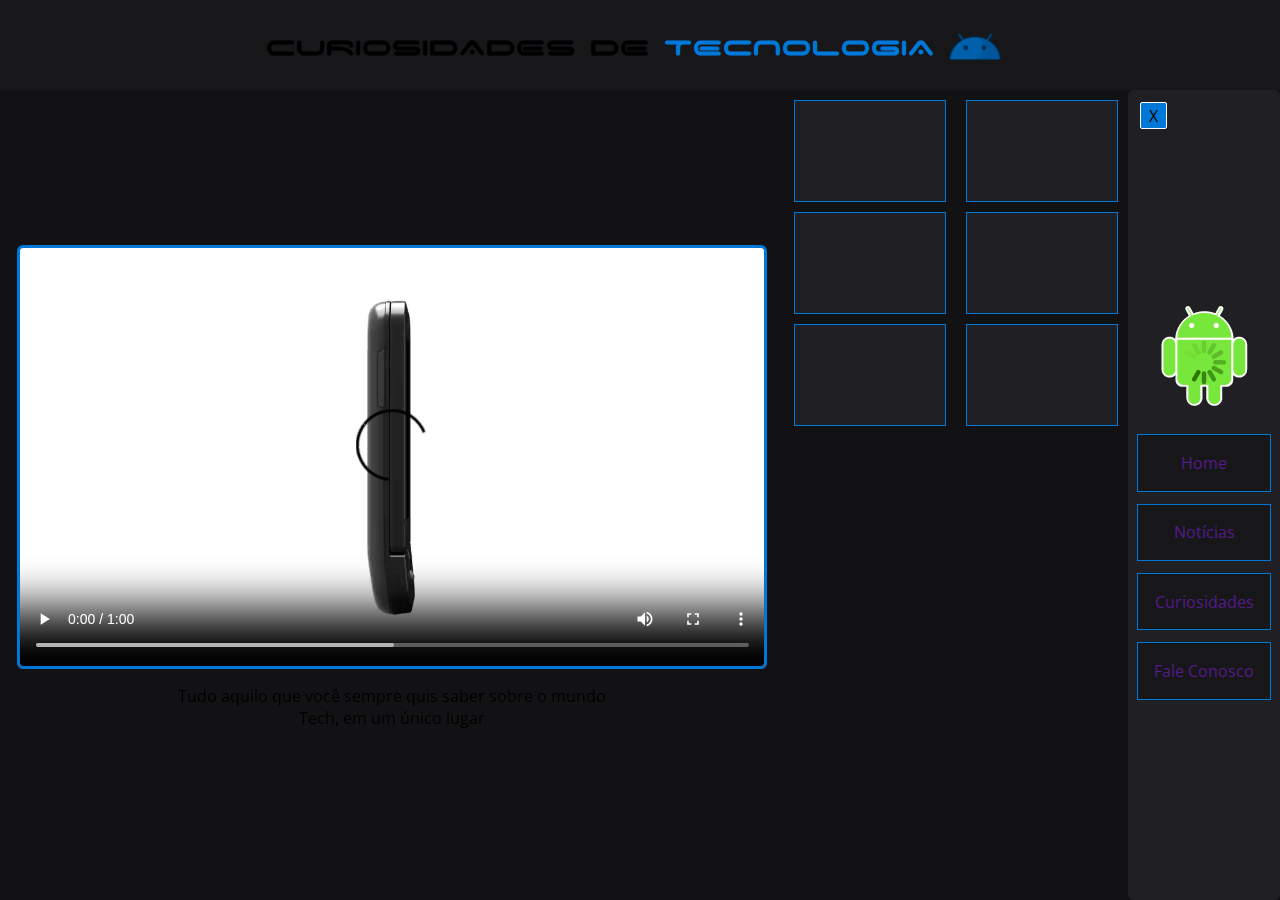
==== Index.html @ a83914a1 "First Commit - Estrutura HTML e CSS inicial" ====
<!DOCTYPE html>
<html lang="pt-br">
<head>
    <meta charset="UTF-8">
    <meta name="viewport" content="width=device-width, initial-scale=1.0">
    <title>TechDroid</title>
    <link rel="stylesheet" href="Styles/style.css">
</head>
<body>
    <header>
        <h1>CURIOSIDADES DE <mark id="Mark">TECNOLOGIA</mark></h1>
        <div id="Icon">

        </div>
    </header>
    <main>
        <div class="VideoP Panel">
            <video src="Styles/Imagens/The next evolution of Android.mp4" controls autoplay loop></video>
            <p>
                Tudo aquilo que você sempre quis saber sobre o mundo<br>Tech, em um único lugar
            </p>
        </div>
        <div class="ButtonP Panel">
            <div class="Column C1">
                <div class="Button">
                    
                </div>
                <div class="Button">

                </div>
                <div class="Button">

                </div>
            </div>
            <div class="Column C2">
                <div class="Button">

                </div>
                <div class="Button">

                </div>
                <div class="Button">

                </div>
            </div>
        </div>
        <div class="LinkP Panel">
            <img src="Styles/Imagens/BugdroidCarrega.gif" alt="">
            <a href="">
                Home
            </a>
            <a href="">
                Notícias
            </a>
            <a href="">
                Curiosidades
            </a>
            <a href="">
                Fale Conosco
            </a>
            <div id="LinkClosed">
                X
            </div>
        </div>
    </main>
    <footer>

    </footer>
</body>
</html>
---- Styles/style.css ----
*{
    margin: 0;
    padding: 0;
}
:root{
    --Dark10:#121214;
    --Dark20:#17171A;
    --Dark30:#202024;
    --Dark40:#252529;
    --Dark50:#AFABB6;
    --Dark60:#FFFFFF;
    --BlueLZ:#0078D7;
    --TamanhoYTotal: 100%;
}
@font-face{
    font-family: "SpaceAge";
    src: url("Fontes/space_age/space\ age.ttf");
}
@font-face{
    font-family: "OpenSans";
    src: url("Fontes/Open_Sans/OpenSans-VariableFont_wdth\,wght.ttf");
}
video, img{
    width: 100px;
}
html, body{
    background-color: var(--Dark10);
    height: 100%;
    width: 100%;
}
header{
    font-family: "SpaceAge";
    background-color: var(--Dark20);
    width: 100%;
    height: calc(var(--TamanhoYTotal) - 90%);
    display: flex;
    justify-content: center;
    align-items: center;
}
#Mark{
    background-color: transparent;
    color: var(--BlueLZ);
}
#Icon{
    width: 60px;
    height: 30px;
    margin: 10px;
    
    background-image: url("Imagens/Logotipo-removebg-preview.png");
    background-size: cover;
    background-position: center bottom;

}
main{
    width: 100%;
    height: calc(var(--TamanhoYTotal) - 10%);
    display: flex;
    flex-direction: row;
    font-family: "OpenSans";
}
.VideoP{
    display: flex;
    justify-content: center;
    align-items: center;
    flex-direction: column;
    text-align: center;
}
.VideoP > p{
    margin: 16px;
}
.Panel > video{
    width: calc(var(--TamanhoYTotal) - 5%);
    border: 3px solid var(--BlueLZ);
    border-radius: 6px;
    cursor: pointer;
}
.ButtonP{
    display: flex;
}
.Button{
    width: 150px;
    height: 100px;
    background-color: var(--Dark30);
    border: 1px solid var(--BlueLZ);
    margin: 10px;
    cursor: pointer;
}
.LinkP{
    position: relative;
    display: flex;
    justify-content: center;
    align-items: center;
    flex-direction: column;
    text-align: center;
    background-color: var(--Dark30);
    padding: 10px;
    border-radius: 6px;
}
.LinkP > img{
    margin: 16px;
}
.LinkP > a{
    background-color: var(--Dark20);
    width: 100%;
    height: calc(var(--TamanhoYTotal) - 93%);
    border: 1px solid var(--BlueLZ);
    display: grid;
    place-items: center;
    margin-top: 12px;
    text-decoration: none;
}
#LinkClosed{
    background-color: var(--BlueLZ);
    width: 25px;
    height: 25px;
    display: flex;
    justify-content: center;
    align-items: center;
    border-radius: 2px;
    border: 1px solid var(--Dark60);
    position: absolute;
    top: 0%;
    left: 0%;
    margin: 12px;
    cursor: pointer;
}
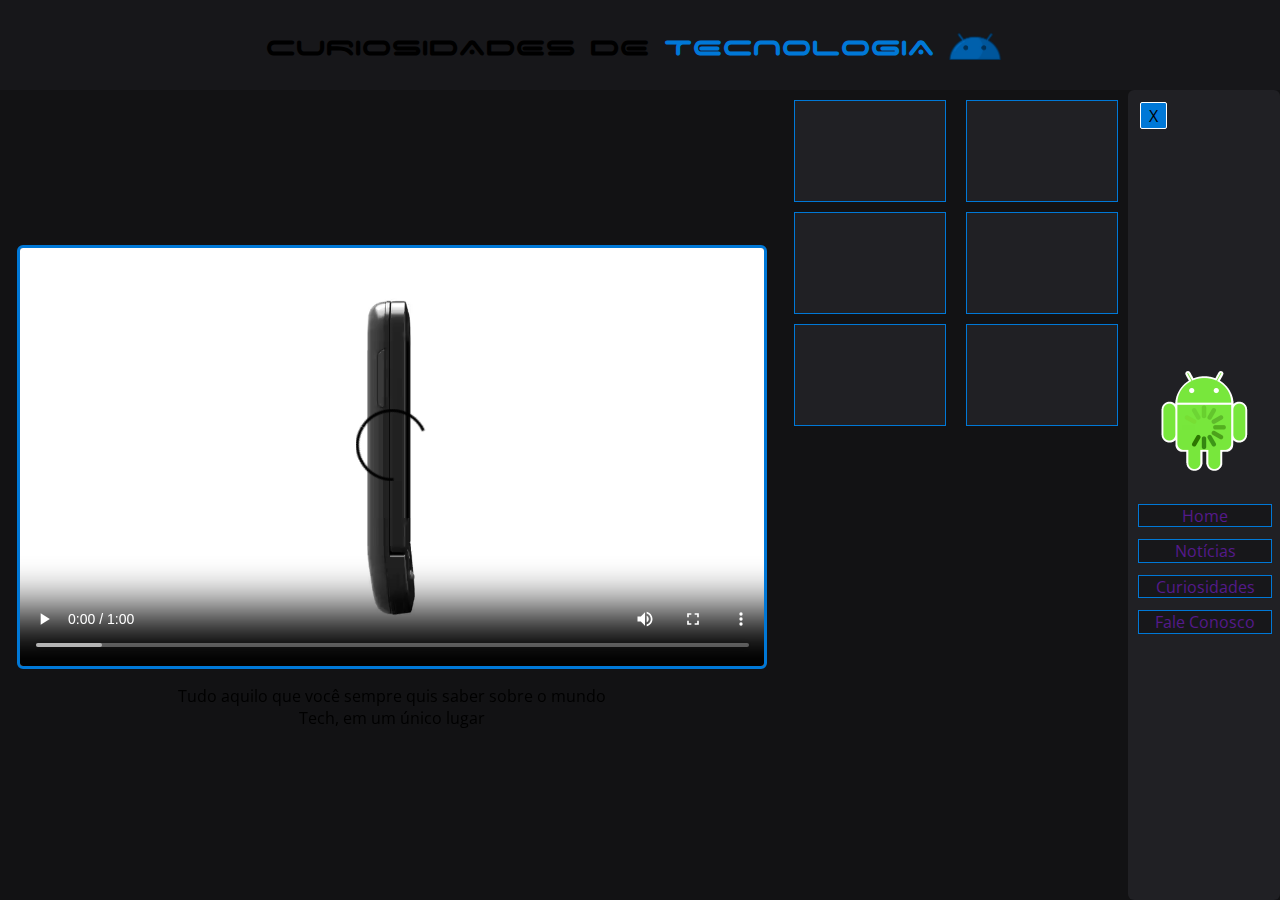
==== commit 2f8c2134: "Enhancement - Responsividade para dispositivos menores" ====
--- a/Index.html
+++ b/Index.html
@@ -5,6 +5,7 @@
     <meta name="viewport" content="width=device-width, initial-scale=1.0">
     <title>TechDroid</title>
     <link rel="stylesheet" href="Styles/style.css">
+    <link rel="stylesheet" href="Styles/stylePhone.css">
 </head>
 <body>
     <header>
@@ -45,19 +46,23 @@
             </div>
         </div>
         <div class="LinkP Panel">
-            <img src="Styles/Imagens/BugdroidCarrega.gif" alt="">
-            <a href="">
-                Home
-            </a>
-            <a href="">
-                Notícias
-            </a>
-            <a href="">
-                Curiosidades
-            </a>
-            <a href="">
-                Fale Conosco
-            </a>
+            <div class="LinkColum">
+                <img src="Styles/Imagens/BugdroidCarrega.gif" alt="">
+            </div>
+            <div class="LinkColum">
+                <a href="">
+                    Home
+                </a>
+                <a href="">
+                    Notícias
+                </a>
+                <a href="">
+                    Curiosidades
+                </a>
+                <a href="">
+                    Fale Conosco
+                </a>
+            </div>
             <div id="LinkClosed">
                 X
             </div>
--- a/Styles/style.css
+++ b/Styles/style.css
@@ -36,6 +36,7 @@
     display: flex;
     justify-content: center;
     align-items: center;
+    text-align: center;
 }
 #Mark{
     background-color: transparent;
@@ -96,13 +97,16 @@
     padding: 10px;
     border-radius: 6px;
 }
-.LinkP > img{
+.LinkColum{
+    width: 100%;
+}
+.LinkP > .LinkColum > img{
     margin: 16px;
 }
-.LinkP > a{
+.LinkP > .LinkColum > a{
     background-color: var(--Dark20);
     width: 100%;
-    height: calc(var(--TamanhoYTotal) - 93%);
+    height: calc(var(--TamanhoYTotal) - 85%);
     border: 1px solid var(--BlueLZ);
     display: grid;
     place-items: center;
--- a/Styles/stylePhone.css
+++ b/Styles/stylePhone.css
@@ -0,0 +1,52 @@
+@media only screen and (max-width: 1000px) {
+    header{
+        font-size: .8em;
+    }
+    #Icon{
+        width: 40px;
+        height: 20px;
+    }
+    main{
+        flex-direction: column;
+        overflow: scroll;
+    }
+    .Panel > video{
+        width: calc(var(--TamanhoYTotal) - 35%);
+        margin: 20px;
+    }
+    .ButtonP{
+        flex-direction: column;
+        align-items: center;
+    }
+    .Column{
+        display: flex;
+        flex-direction: row;
+    }
+    .Button{
+        width: 200px;
+        height: 130px;
+    }
+    .LinkColum{
+        display: flex;
+        flex-direction: column;
+        align-items: center;
+        padding-bottom: 10px;
+    }
+    .LinkP > .LinkColum > a{
+        width: 50%;
+        height: 40px;
+    }
+}
+@media only screen and (max-width: 700px) {
+    #Icon{
+        width: 25px;
+        height: 13px;
+    }
+    header{
+        font-size: .5em;
+    }
+    .Button{
+        width: 100px;
+        height: 80px;
+    }
+}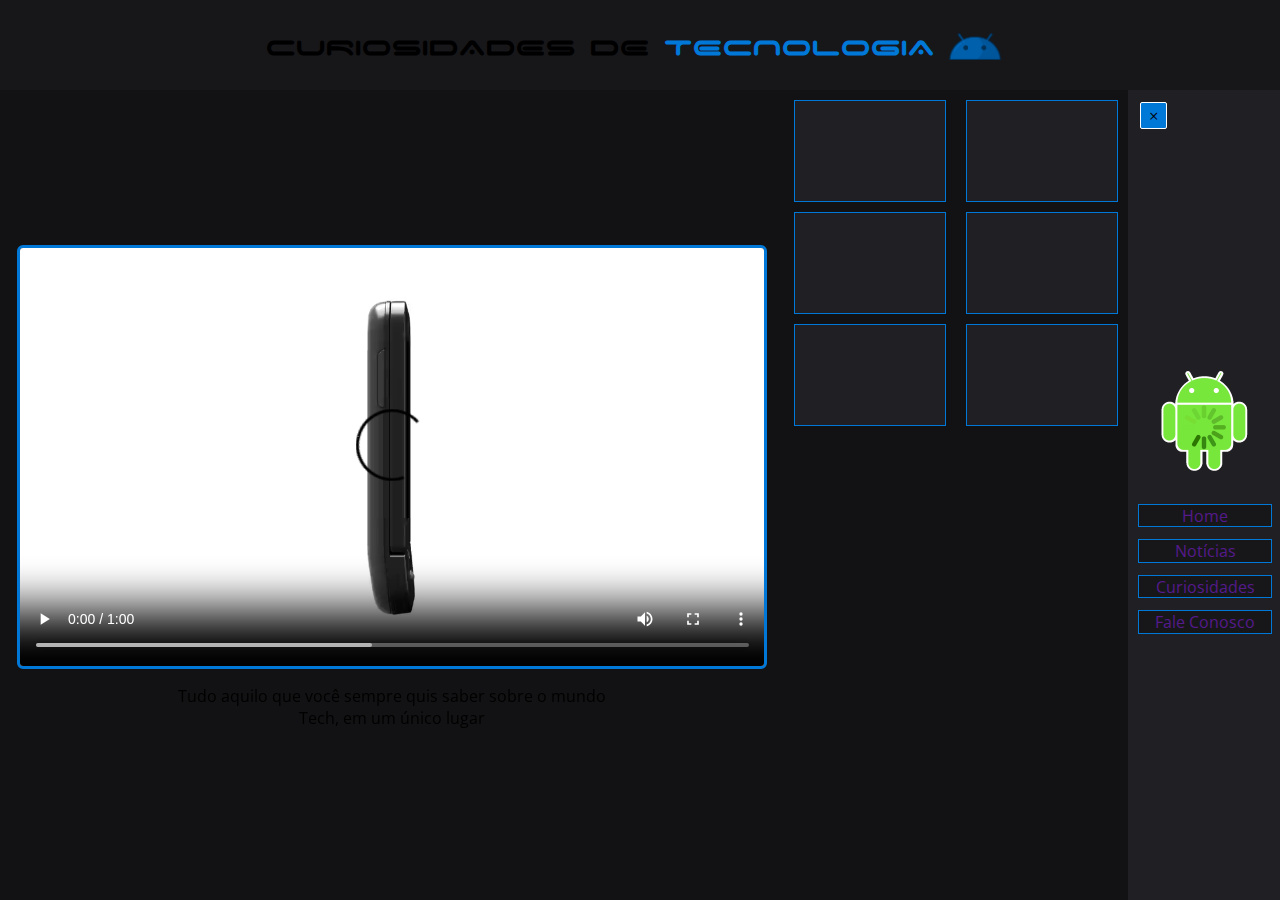
==== commit d83a7769: "Enhancement - Melhoria no Menu e Efeitos Visuais" ====
--- a/Index.html
+++ b/Index.html
@@ -1,11 +1,13 @@
 <!DOCTYPE html>
 <html lang="pt-br">
 <head>
+    <link rel="stylesheet" href="https://cdn.jsdelivr.net/npm/bootstrap-icons@1.11.3/font/bootstrap-icons.min.css">
     <meta charset="UTF-8">
     <meta name="viewport" content="width=device-width, initial-scale=1.0">
     <title>TechDroid</title>
     <link rel="stylesheet" href="Styles/style.css">
     <link rel="stylesheet" href="Styles/stylePhone.css">
+    <link rel="stylesheet" href="Styles/styleEffects.css">
 </head>
 <body>
     <header>
@@ -45,7 +47,7 @@
                 </div>
             </div>
         </div>
-        <div class="LinkP Panel">
+        <div class="LinkP Panel" id="PanelLinks">
             <div class="LinkColum">
                 <img src="Styles/Imagens/BugdroidCarrega.gif" alt="">
             </div>
@@ -64,7 +66,7 @@
                 </a>
             </div>
             <div id="LinkClosed">
-                X
+                <i class="bi bi-x"></i>
             </div>
         </div>
     </main>
@@ -72,4 +74,5 @@
 
     </footer>
 </body>
-</html>+</html>
+<script src="JavaScript/Main.js"></script>--- a/Styles/style.css
+++ b/Styles/style.css
@@ -46,11 +46,13 @@
     width: 60px;
     height: 30px;
     margin: 10px;
-    
     background-image: url("Imagens/Logotipo-removebg-preview.png");
     background-size: cover;
     background-position: center bottom;
-
+    transition: .2s;
+    font-size: 1.5em;
+    display: grid;
+    place-content: center;
 }
 main{
     width: 100%;
@@ -95,7 +97,6 @@
     text-align: center;
     background-color: var(--Dark30);
     padding: 10px;
-    border-radius: 6px;
 }
 .LinkColum{
     width: 100%;
@@ -112,6 +113,7 @@
     place-items: center;
     margin-top: 12px;
     text-decoration: none;
+    transition: .2s;
 }
 #LinkClosed{
     background-color: var(--BlueLZ);
--- a/Styles/stylePhone.css
+++ b/Styles/stylePhone.css
@@ -32,6 +32,17 @@
         align-items: center;
         padding-bottom: 10px;
     }
+    .LinkP{
+        
+        display: none;
+        position: absolute;
+        width: 100%;
+        max-height: 100%;
+        top: 0;
+        left: 0;
+        right: 0;
+        bottom: 0;
+    }
     .LinkP > .LinkColum > a{
         width: 50%;
         height: 40px;
--- a/Styles/styleEffects.css
+++ b/Styles/styleEffects.css
@@ -0,0 +1,14 @@
+#Icon:hover{
+    width: 30px;
+    height: 30px;
+    background-color: var(--BlueLZ);
+    background-image: none;
+    border-radius: 5px;
+    cursor: pointer;
+    border: 1px solid var(--Dark60);
+}
+.LinkP > .LinkColum > a:hover{
+    background-color: var(--BlueLZ);
+    color: var(--Dark60);
+    border-color: var(--Dark60);
+}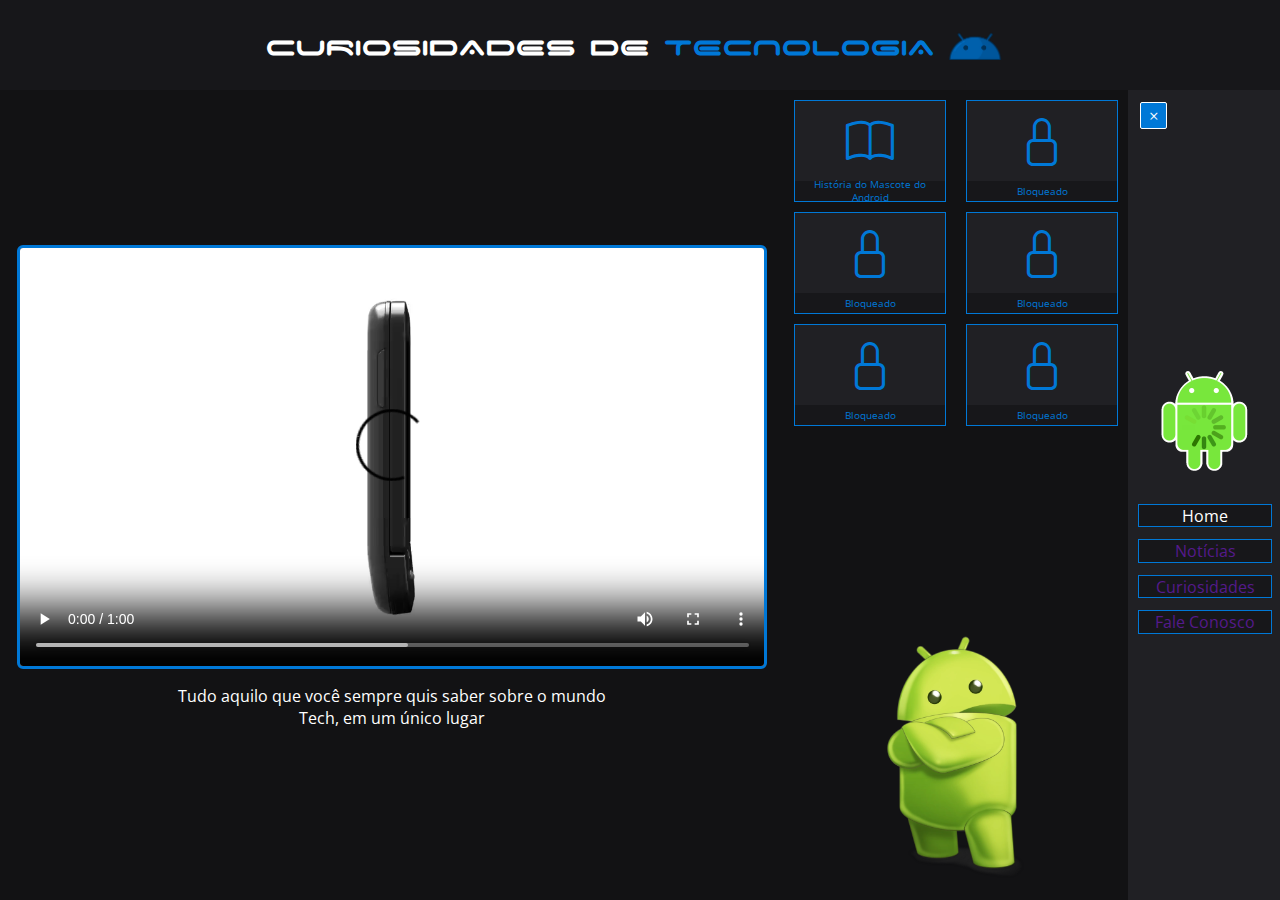
==== commit f0a93b2b: "Update - Efeitos Hover, Ícones e Mascote Adicionado" ====
--- a/Index.html
+++ b/Index.html
@@ -4,6 +4,7 @@
     <link rel="stylesheet" href="https://cdn.jsdelivr.net/npm/bootstrap-icons@1.11.3/font/bootstrap-icons.min.css">
     <meta charset="UTF-8">
     <meta name="viewport" content="width=device-width, initial-scale=1.0">
+    <link rel="shortcut icon" href="Styles/Imagens/Logotipo.ico" type="image/x-icon">
     <title>TechDroid</title>
     <link rel="stylesheet" href="Styles/style.css">
     <link rel="stylesheet" href="Styles/stylePhone.css">
@@ -26,33 +27,64 @@
         <div class="ButtonP Panel">
             <div class="Column C1">
                 <div class="Button">
+                    <div class="IconButton">
+                        <i class="bi bi-book"></i>
+                    </div>
+                    <span class="ButtonText">
+                        História do Mascote do Android
+                    </span>
+                </div>
+                <div class="Button Blocked">
+                    <div class="IconButton">
+                        
+                    </div>
+                    <span class="ButtonText">
                     
+                    </span>
                 </div>
-                <div class="Button">
-
-                </div>
-                <div class="Button">
-
+                <div class="Button Blocked">
+                    <div class="IconButton">
+                        
+                    </div>
+                    <span class="ButtonText">
+                        
+                    </span>
                 </div>
             </div>
             <div class="Column C2">
-                <div class="Button">
-
+                <div class="Button Blocked">
+                    <div class="IconButton">
+                        
+                    </div>
+                    <span class="ButtonText">
+                        
+                    </span>
                 </div>
-                <div class="Button">
-
+                <div class="Button Blocked">
+                    <div class="IconButton">
+                        
+                    </div>
+                    <span class="ButtonText">
+                        
+                    </span>
                 </div>
-                <div class="Button">
-
+                <div class="Button Blocked">
+                    <div class="IconButton">
+                        
+                    </div>
+                    <span class="ButtonText">
+                        
+                    </span>
                 </div>
             </div>
+            <img src="Styles/Imagens/BugdroidTV.webp" id="Bugdroid" alt="">
         </div>
         <div class="LinkP Panel" id="PanelLinks">
             <div class="LinkColum">
                 <img src="Styles/Imagens/BugdroidCarrega.gif" alt="">
             </div>
             <div class="LinkColum">
-                <a href="">
+                <a href="" class="LinkActive">
                     Home
                 </a>
                 <a href="">
--- a/Styles/style.css
+++ b/Styles/style.css
@@ -27,6 +27,7 @@
     background-color: var(--Dark10);
     height: 100%;
     width: 100%;
+    color: var(--Dark60);
 }
 header{
     font-family: "SpaceAge";
@@ -61,6 +62,9 @@
     flex-direction: row;
     font-family: "OpenSans";
 }
+.Panel{
+    position: relative;
+}
 .VideoP{
     display: flex;
     justify-content: center;
@@ -87,6 +91,31 @@
     border: 1px solid var(--BlueLZ);
     margin: 10px;
     cursor: pointer;
+    display: flex;
+    flex-direction: column;
+    transition: .2s;
+}
+.IconButton{
+    color: var(--BlueLZ);
+    height: 80%;
+    font-size: 3em;
+    display: grid;
+    place-content: center;
+}
+.ButtonText{
+    background-color: var(--Dark20);
+    color: var(--BlueLZ);
+    text-align: center;
+    height: 20%;
+    font-size: .6em;
+    display: grid;
+    place-content: center;
+}
+#Bugdroid{
+    position: absolute;
+    bottom: 2%;
+    left: 15%;
+    width: 250px;
 }
 .LinkP{
     position: relative;
@@ -115,6 +144,11 @@
     text-decoration: none;
     transition: .2s;
 }
+.LinkActive{
+    border: 1px solid var(--Dark60);
+    background-color: var(--BlueLZ);
+    color: var(--Dark60);
+}
 #LinkClosed{
     background-color: var(--BlueLZ);
     width: 25px;
--- a/Styles/stylePhone.css
+++ b/Styles/stylePhone.css
@@ -25,6 +25,9 @@
     .Button{
         width: 200px;
         height: 130px;
+    }
+    #Bugdroid{
+        display: none;
     }
     .LinkColum{
         display: flex;
@@ -60,4 +63,18 @@
         width: 100px;
         height: 80px;
     }
+    .IconButton{
+        font-size: 2em;
+        height: 60%;
+    }
+    .ButtonText{
+        height: 40%;
+    }
+    #Bugdroid{
+        position: absolute;
+        bottom: -60%;
+        left: 42%;
+        width: 100px;
+        display: block;
+    }
 }--- a/Styles/styleEffects.css
+++ b/Styles/styleEffects.css
@@ -11,4 +11,49 @@
     background-color: var(--BlueLZ);
     color: var(--Dark60);
     border-color: var(--Dark60);
+}
+
+.Button:hover{
+    border: 1px solid var(--Dark60);
+}
+.Button:hover > .IconButton{
+    background-color: var(--BlueLZ);
+    color: var(--Dark60);
+}
+.Button:hover > .ButtonText{
+    background-color: var(--Dark10);
+    color: var(--Dark60);
+}
+.Button:active{
+    border: 1px solid var(--BlueLZ);
+}
+.Button:active > .IconButton{
+    background-color: var(--Dark60);
+    color: var(--BlueLZ);
+}
+.Button:active > .ButtonText{
+    background-color: var(--Dark50);
+    color: var(--Dark10);
+}
+
+
+.Blocked:hover{
+    border: 1px solid var(--Dark30);
+}
+.Blocked:hover > .IconButton{
+    background-color: var(--Dark10);
+    color: var(--Dark30);
+}
+.Blocked:hover > .ButtonText{
+    background-color: var(--Dark20);
+    color: var(--Dark30);
+}
+.Blocked:active{
+    border: 1px solid var(--Dark50);
+}
+.Blocked:active > .IconButton{
+    color: var(--Dark50);
+}
+.Blocked:active > .ButtonText{
+    color: var(--Dark50);
 }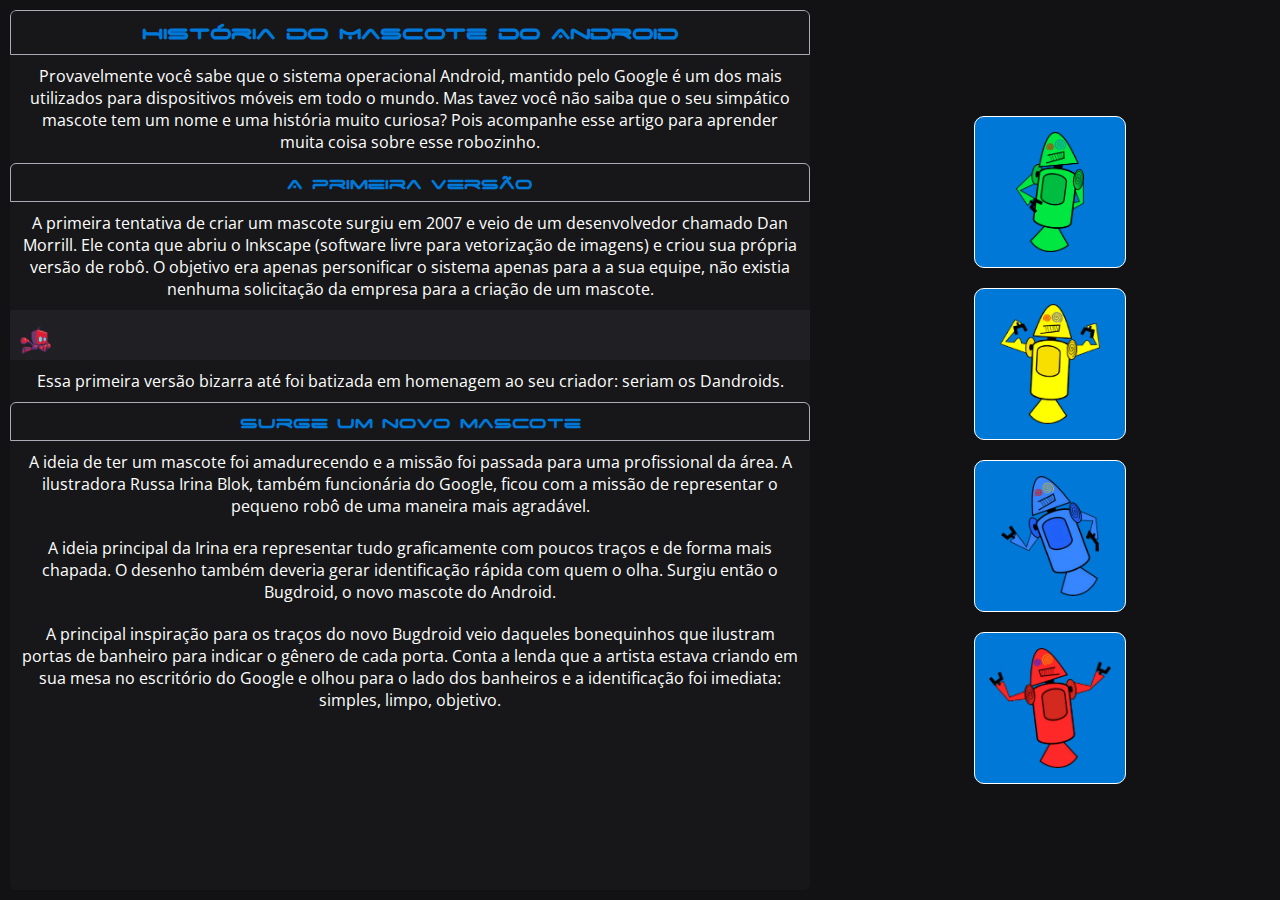
==== commit a73f70c3: "Feature - Página da História do Android com Design Responsivo" ====
--- a/Index.html
+++ b/Index.html
@@ -19,7 +19,7 @@
     </header>
     <main>
         <div class="VideoP Panel">
-            <video src="Styles/Imagens/The next evolution of Android.mp4" controls autoplay loop></video>
+            <video src="Styles/Imagens/The next evolution of Android.mp4" controls loop ></video>
             <p>
                 Tudo aquilo que você sempre quis saber sobre o mundo<br>Tech, em um único lugar
             </p>
@@ -101,6 +101,60 @@
                 <i class="bi bi-x"></i>
             </div>
         </div>
+        <!-- Botões Open -->
+        <div id="História_Android">
+            <div class="Colum C1">
+                <article id="Artigo">
+                    <h1>
+                        História do Mascote do Android
+                    </h1>
+                    <p>
+                        Provavelmente você sabe que o sistema operacional Android, mantido pelo Google é um dos mais utilizados para dispositivos móveis em todo o mundo. Mas tavez você não saiba que o seu simpático mascote tem um nome e uma história muito curiosa? Pois acompanhe esse artigo para aprender muita coisa sobre esse robozinho.
+                    </p>
+                    <h2>
+                        A primeira versão
+                    </h2>
+                    <p>
+                        A primeira tentativa de criar um mascote surgiu em 2007 e veio de um desenvolvedor chamado Dan Morrill. Ele conta que abriu o Inkscape (software livre para vetorização de imagens) e criou sua própria versão de robô. O objetivo era apenas personificar o sistema apenas para a a sua equipe, não existia nenhuma solicitação da empresa para a criação de um mascote.
+                    </p>
+                    <span class="AnimationSpanDroids">
+                        <img src="Styles/Imagens/battlebot_run.gif" alt="RunBots">
+                    </span>
+                    <p>
+                        Essa primeira versão bizarra até foi batizada em homenagem ao seu criador: seriam os Dandroids.
+                    </p>
+                    <h2>
+                        Surge um novo mascote
+                    </h2>
+                    <p>
+                        A ideia de ter um mascote foi amadurecendo e a missão foi passada para uma profissional da área. A ilustradora Russa Irina Blok, também funcionária do Google, ficou com a missão de representar o pequeno robô de uma maneira mais agradável.
+                    </p>
+                    <span id="IrinaBlok">
+
+                    </span>
+                    <p>
+                        A ideia principal da Irina era representar tudo graficamente com poucos traços e de forma mais chapada. O desenho também deveria gerar identificação rápida com quem o olha. Surgiu então o Bugdroid, o novo mascote do Android.
+                    </p>
+                    <p>
+                        A principal inspiração para os traços do novo Bugdroid veio daqueles bonequinhos que ilustram portas de banheiro para indicar o gênero de cada porta. Conta a lenda que a artista estava criando em sua mesa no escritório do Google e olhou para o lado dos banheiros e a identificação foi imediata: simples, limpo, objetivo.
+                    </p>
+                </article>
+            </div>
+            <div class="Colum C2">
+                <div class="ImgDroids">
+                    <img src="Styles/Imagens/Greendroid.webp" alt="Greendroid.IMG">
+                </div>
+                <div class="ImgDroids">
+                    <img src="Styles/Imagens/Yellowdroid.png" alt="Yellowdroid.IMG">
+                </div>
+                <div class="ImgDroids">
+                    <img src="Styles/Imagens/Bluedroid.png" alt="Bluedroid.IMG">
+                </div>
+                <div class="ImgDroids">
+                    <img src="Styles/Imagens/Reddroid.png" alt="Reddroid.IMG">
+                </div>
+            </div>
+        </div>
     </main>
     <footer>
 
--- a/Styles/style.css
+++ b/Styles/style.css
@@ -118,7 +118,6 @@
     width: 250px;
 }
 .LinkP{
-    position: relative;
     display: flex;
     justify-content: center;
     align-items: center;
@@ -163,4 +162,85 @@
     left: 0%;
     margin: 12px;
     cursor: pointer;
+}
+/* Pages dos Button */
+#História_Android{
+    top: 0%;
+    position: absolute;
+    display: flex;
+    flex-direction: row;
+    width: 100%;
+    height: 100%;
+    background-color: var(--Dark10);
+}
+.Colum{
+    padding: 10px;
+    display: flex;
+    flex-direction: column;
+    align-items: center;
+    justify-content: center;
+}
+.C1 > article{
+    width: 800px;
+    height: 100%;
+    background-color: var(--Dark20);
+    overflow: scroll;
+    border-radius: 6px;
+}
+.AnimationSpanDroids{
+    overflow: hidden;
+    display: block;
+    background-color: var(--Dark30);
+    height: 50px;
+    width: 100%;
+    position: relative;
+    margin-bottom: 10px 0px;
+}
+.AnimationSpanDroids > img{
+    position: absolute;
+    height: 100%;
+    width: auto;
+}
+#Artigo > h1, #Artigo > h2{
+    display: flex;
+    justify-content: center;
+    align-items: center;
+    padding: 10px;
+    text-align: center;
+    font-family: "SpaceAge";
+    border: 1px solid var(--Dark50);
+    border-radius: 6px 6px 0px 0px;
+    color: var(--BlueLZ);
+}
+#Artigo > h1{
+    font-size: 1.5em;
+}
+#Artigo > h2{
+    font-size: 1.2em;
+}
+#Artigo > p{
+    font-family: "OpenSans";
+    font-size: 1em;
+    text-align: center;
+    padding: 10px;
+}
+.C2{
+    flex: auto;
+}
+.ImgDroids{
+    position: relative;
+    display: flex;
+    justify-content: center;
+    align-items: center;
+    flex-direction: column;
+    width: 150px;
+    height: 150px;
+    background-color: var(--BlueLZ);
+    margin: 10px;
+    border-radius: 10px;
+    border: 1px solid var(--Dark60);
+}
+.ImgDroids > img{
+    width: auto;
+    height: 80%;
 }--- a/Styles/stylePhone.css
+++ b/Styles/stylePhone.css
@@ -50,6 +50,10 @@
         width: 50%;
         height: 40px;
     }
+    /**/
+    .C1 > article{
+        width: 460px;
+    }
 }
 @media only screen and (max-width: 700px) {
     #Icon{
@@ -77,4 +81,22 @@
         width: 100px;
         display: block;
     }
+    /**/
+    #História_Android{
+        flex-direction: column-reverse;
+    }
+    .C1{
+        height: 550px;
+    }
+    .C1 > article{
+        width: 100%;
+        height: 100%;
+    }
+    .C2{
+        flex-direction: row;
+    }
+    .ImgDroids{
+        width: 90px;
+        height: 90px;
+    }
 }--- a/Styles/styleEffects.css
+++ b/Styles/styleEffects.css
@@ -35,8 +35,6 @@
     background-color: var(--Dark50);
     color: var(--Dark10);
 }
-
-
 .Blocked:hover{
     border: 1px solid var(--Dark30);
 }
@@ -56,4 +54,16 @@
 }
 .Blocked:active > .ButtonText{
     color: var(--Dark50);
+}
+/* Animação */
+@keyframes RobotRunner {
+    to{
+        left: 100%;
+    }
+    from{
+        left: -10%;
+    }
+}
+.AnimationSpanDroids > img{
+    animation: RobotRunner 10s infinite linear;
 }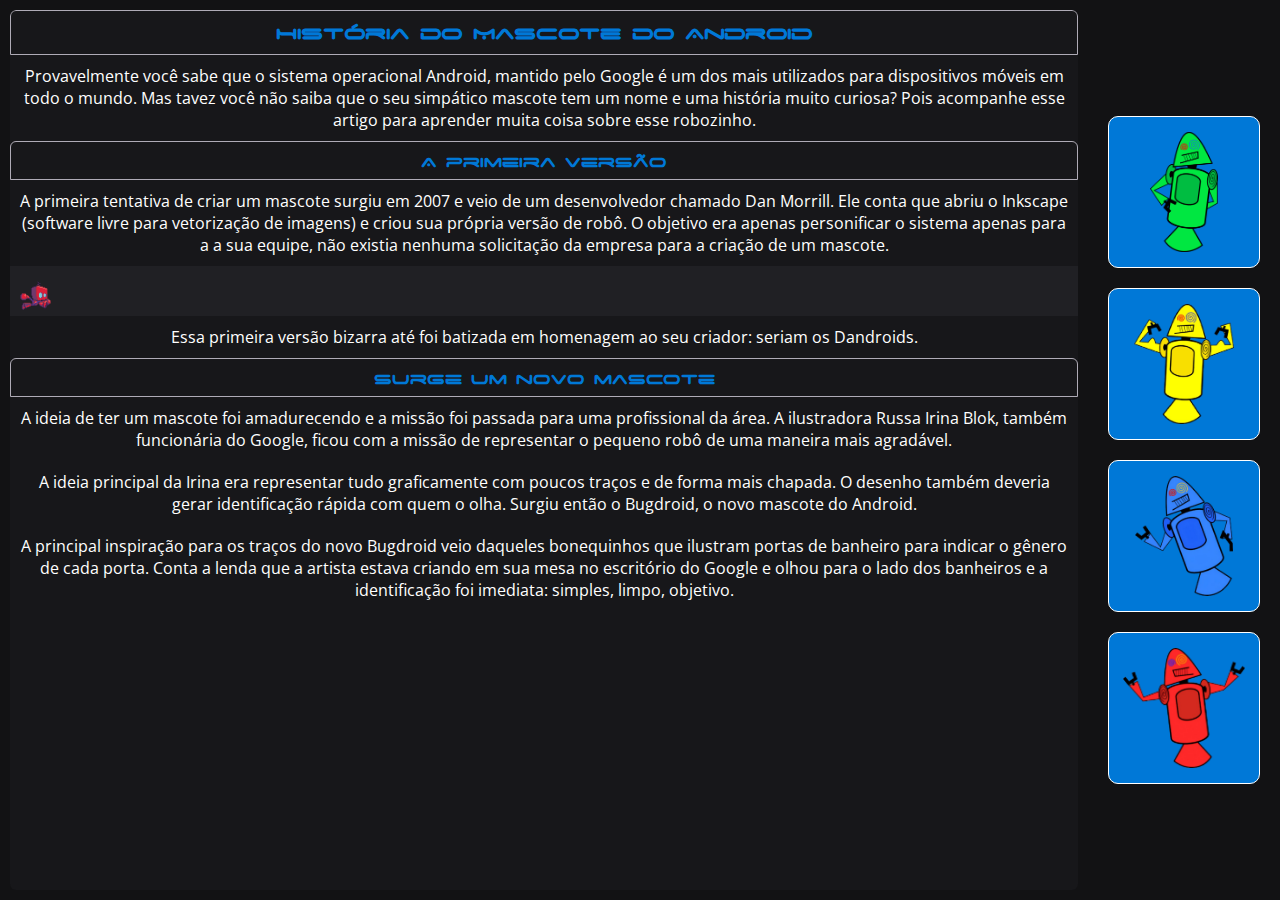
==== commit cea88094: "Enhancement - Melhorias na Responsividade e Efeitos na Página História do Android" ====
--- a/Index.html
+++ b/Index.html
@@ -141,16 +141,16 @@
                 </article>
             </div>
             <div class="Colum C2">
-                <div class="ImgDroids">
+                <div class="ImgDroids DroidStop">
                     <img src="Styles/Imagens/Greendroid.webp" alt="Greendroid.IMG">
                 </div>
-                <div class="ImgDroids">
+                <div class="ImgDroids DroidForce">
                     <img src="Styles/Imagens/Yellowdroid.png" alt="Yellowdroid.IMG">
                 </div>
-                <div class="ImgDroids">
+                <div class="ImgDroids DroidRun">
                     <img src="Styles/Imagens/Bluedroid.png" alt="Bluedroid.IMG">
                 </div>
-                <div class="ImgDroids">
+                <div class="ImgDroids DroidJump">
                     <img src="Styles/Imagens/Reddroid.png" alt="Reddroid.IMG">
                 </div>
             </div>
--- a/Styles/style.css
+++ b/Styles/style.css
@@ -180,8 +180,11 @@
     align-items: center;
     justify-content: center;
 }
+.C1{
+    flex: auto;
+}
 .C1 > article{
-    width: 800px;
+    width: 100%;
     height: 100%;
     background-color: var(--Dark20);
     overflow: scroll;
@@ -223,9 +226,6 @@
     font-size: 1em;
     text-align: center;
     padding: 10px;
-}
-.C2{
-    flex: auto;
 }
 .ImgDroids{
     position: relative;
@@ -239,8 +239,11 @@
     margin: 10px;
     border-radius: 10px;
     border: 1px solid var(--Dark60);
+    transition: .5s;
+    overflow: hidden;
 }
 .ImgDroids > img{
     width: auto;
     height: 80%;
+    transition: .5s;
 }--- a/Styles/stylePhone.css
+++ b/Styles/stylePhone.css
@@ -51,9 +51,7 @@
         height: 40px;
     }
     /**/
-    .C1 > article{
-        width: 460px;
-    }
+    
 }
 @media only screen and (max-width: 700px) {
     #Icon{
--- a/Styles/styleEffects.css
+++ b/Styles/styleEffects.css
@@ -66,4 +66,23 @@
 }
 .AnimationSpanDroids > img{
     animation: RobotRunner 10s infinite linear;
+}
+.ImgDroids:hover{
+    cursor: pointer;
+    background-color: var(--Dark40);
+    box-shadow: var(--Dark60) 0px 0px 10px 0px, var(--Dark60) 0px 0px 0px 1px;
+}
+
+.DroidStop:hover > img{
+    transform: translateY(3px);
+}
+.DroidForce:hover > img{
+    width: 80%;
+    height: 80%;
+}
+.DroidRun:hover > img{
+    transform: translateX(-130%);
+}
+.DroidJump:hover > img{
+    transform: translateY(-6px);
 }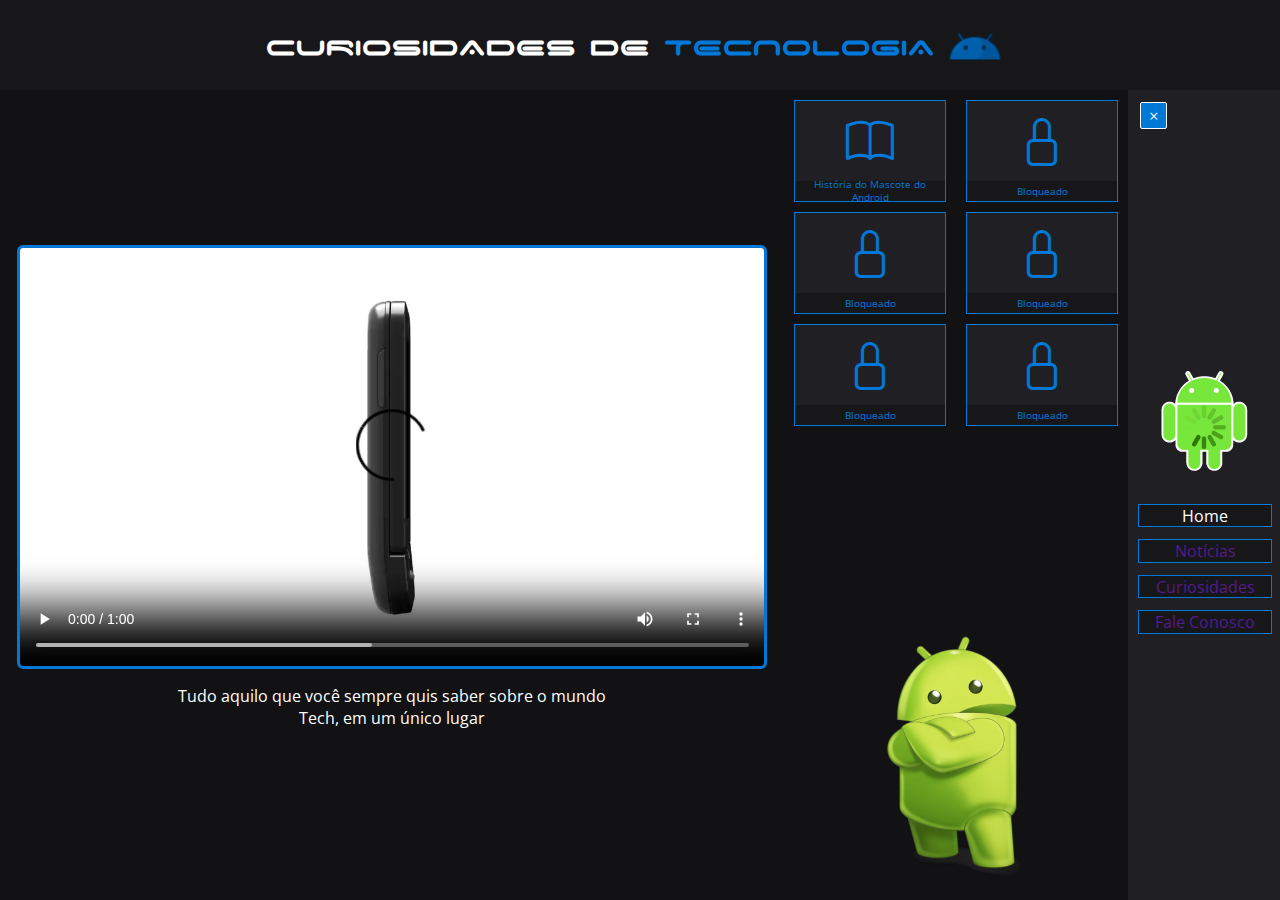
==== commit 10e991b7: "Enhancement - Melhorias na Interatividade e Estilo da Página História do Android" ====
--- a/Index.html
+++ b/Index.html
@@ -9,6 +9,7 @@
     <link rel="stylesheet" href="Styles/style.css">
     <link rel="stylesheet" href="Styles/stylePhone.css">
     <link rel="stylesheet" href="Styles/styleEffects.css">
+    <link rel="stylesheet" href="https://cdn.jsdelivr.net/npm/bootstrap-icons@1.11.3/font/bootstrap-icons.min.css">
 </head>
 <body>
     <header>
@@ -26,7 +27,7 @@
         </div>
         <div class="ButtonP Panel">
             <div class="Column C1">
-                <div class="Button">
+                <div class="Button BunActive">
                     <div class="IconButton">
                         <i class="bi bi-book"></i>
                     </div>
@@ -102,45 +103,50 @@
             </div>
         </div>
         <!-- Botões Open -->
-        <div id="História_Android">
-            <div class="Colum C1">
+        <div id="História_Android" class="Frame">
+            <div class="ColumC CC1">
                 <article id="Artigo">
                     <h1>
                         História do Mascote do Android
                     </h1>
                     <p>
-                        Provavelmente você sabe que o sistema operacional Android, mantido pelo Google é um dos mais utilizados para dispositivos móveis em todo o mundo. Mas tavez você não saiba que o seu simpático mascote tem um nome e uma história muito curiosa? Pois acompanhe esse artigo para aprender muita coisa sobre esse robozinho.
+                        Provavelmente você sabe que o sistema operacional <a href="https://www.android.com/intl/pt_br/" class="外部リンク" rel="external" target="_blank"><strong>Android</strong></a>, mantido pelo <a href="https://www.google.com.br/?hl=pt-BR" class="外部リンク" rel="external" target="_blank"><strong>Google</strong></a> é um dos mais utilizados para dispositivos móveis em todo o mundo. Mas tavez você não saiba que o seu simpático mascote tem um nome e uma história muito curiosa? Pois acompanhe esse artigo para aprender muita coisa sobre esse robozinho.
                     </p>
                     <h2>
                         A primeira versão
                     </h2>
                     <p>
-                        A primeira tentativa de criar um mascote surgiu em 2007 e veio de um desenvolvedor chamado Dan Morrill. Ele conta que abriu o Inkscape (software livre para vetorização de imagens) e criou sua própria versão de robô. O objetivo era apenas personificar o sistema apenas para a a sua equipe, não existia nenhuma solicitação da empresa para a criação de um mascote.
+                        A primeira tentativa de criar um mascote surgiu em 2007 e veio de um desenvolvedor chamado <a href="https://www.linkedin.com/in/danmorrill/" class="外部リンク" rel="external" target="_blank"><strong>Dan Morrill</strong></a>. Ele conta que abriu o <a href="https://inkscape.org/pt-br/" class="外部リンク" rel="external" target="_blank"><strong>Inkscape</strong></a> (software livre para vetorização de imagens) e criou sua própria versão de robô. O objetivo era apenas personificar o sistema apenas para a a sua equipe, não existia nenhuma solicitação da empresa para a criação de um mascote.
                     </p>
                     <span class="AnimationSpanDroids">
                         <img src="Styles/Imagens/battlebot_run.gif" alt="RunBots">
                     </span>
                     <p>
-                        Essa primeira versão bizarra até foi batizada em homenagem ao seu criador: seriam os Dandroids.
+                        Essa primeira versão bizarra até foi batizada em homenagem ao seu criador: seriam os <a href="https://cdn.googlediscovery.com/wp-content/uploads/android-original-e1357412695310.png" class="外部リンク" rel="external" target="_blank"><strong>Dandroids</strong></a>.
                     </p>
                     <h2>
                         Surge um novo mascote
                     </h2>
                     <p>
-                        A ideia de ter um mascote foi amadurecendo e a missão foi passada para uma profissional da área. A ilustradora Russa Irina Blok, também funcionária do Google, ficou com a missão de representar o pequeno robô de uma maneira mais agradável.
+                        A ideia de ter um mascote foi amadurecendo e a missão foi passada para uma profissional da área. A ilustradora Russa <a href="https://www.linkedin.com/in/irinablok/" class="外部リンク" rel="external" target="_blank"><strong>Irina Blok</strong></a>, também funcionária do Google, ficou com a missão de representar o pequeno robô de uma maneira mais agradável.
                     </p>
                     <span id="IrinaBlok">
+                        <div id="Moldura">
 
+                        </div>
                     </span>
                     <p>
-                        A ideia principal da Irina era representar tudo graficamente com poucos traços e de forma mais chapada. O desenho também deveria gerar identificação rápida com quem o olha. Surgiu então o Bugdroid, o novo mascote do Android.
+                        A ideia principal da Irina era representar tudo graficamente com poucos traços e de forma mais chapada. O desenho também deveria gerar identificação rápida com quem o olha. Surgiu então o <a href="https://play-lh.googleusercontent.com/IQdc7JatjwdXMKxHaG86UmJy-xzE141nvJokyLBcn4Qo6vv9aGksoEkEqUIw8880Vsxz" class="外部リンク" rel="external" target="_blank"><strong>Bugdroid</strong></a>, o novo mascote do Android.
                     </p>
                     <p>
                         A principal inspiração para os traços do novo Bugdroid veio daqueles bonequinhos que ilustram portas de banheiro para indicar o gênero de cada porta. Conta a lenda que a artista estava criando em sua mesa no escritório do Google e olhou para o lado dos banheiros e a identificação foi imediata: simples, limpo, objetivo.
                     </p>
                 </article>
             </div>
-            <div class="Colum C2">
+            <div class="ColumC CC2">
+                <div class="ButtonX">
+                    <i class="bi bi-x-lg"></i>
+                </div>
                 <div class="ImgDroids DroidStop">
                     <img src="Styles/Imagens/Greendroid.webp" alt="Greendroid.IMG">
                 </div>
--- a/Styles/style.css
+++ b/Styles/style.css
@@ -167,23 +167,23 @@
 #História_Android{
     top: 0%;
     position: absolute;
-    display: flex;
+    display: none;
     flex-direction: row;
     width: 100%;
     height: 100%;
     background-color: var(--Dark10);
 }
-.Colum{
+.ColumC{
     padding: 10px;
     display: flex;
     flex-direction: column;
     align-items: center;
     justify-content: center;
 }
-.C1{
+.CC1{
     flex: auto;
 }
-.C1 > article{
+.CC1 > article{
     width: 100%;
     height: 100%;
     background-color: var(--Dark20);
@@ -204,6 +204,29 @@
     height: 100%;
     width: auto;
 }
+#IrinaBlok{
+    overflow: hidden;
+    position: relative;
+    width: 100%;
+    height: 150px;
+    margin: 5px 0px;
+    background-color: var(--Dark30);
+    display: flex;
+    align-items: center;
+}
+#Moldura{
+    position: absolute;
+    display: block;
+    background-color: var(--Dark40);
+    background-image: url(Imagens/Irina_Blok.jpeg);
+    background-repeat: no-repeat;
+    background-size: cover;
+    background-position: center center;
+    width: 180px;
+    height: 120px;
+    border: 8px solid var(--Dark50);
+    border-radius: 4px;
+}
 #Artigo > h1, #Artigo > h2{
     display: flex;
     justify-content: center;
@@ -224,8 +247,19 @@
 #Artigo > p{
     font-family: "OpenSans";
     font-size: 1em;
-    text-align: center;
-    padding: 10px;
+    text-align: left;
+    padding: 20px;
+    text-indent: 30px;
+}
+.ButtonX{
+    width: 50px;
+    height: 50px;
+    border: 1px solid var(--BlueLZ);
+    border-radius: 50%;
+    display: flex;
+    justify-content: center;
+    align-items: center;
+    transition: .5s;
 }
 .ImgDroids{
     position: relative;
@@ -246,4 +280,9 @@
     width: auto;
     height: 80%;
     transition: .5s;
+}
+.外部リンク{
+    color: var(--BlueLZ);
+    text-decoration: none;
+    transition: .2s;
 }--- a/Styles/stylePhone.css
+++ b/Styles/stylePhone.css
@@ -83,14 +83,14 @@
     #História_Android{
         flex-direction: column-reverse;
     }
-    .C1{
+    .CC1{
         height: 550px;
     }
-    .C1 > article{
+    .CC1 > article{
         width: 100%;
         height: 100%;
     }
-    .C2{
+    .CC2{
         flex-direction: row;
     }
     .ImgDroids{
--- a/Styles/styleEffects.css
+++ b/Styles/styleEffects.css
@@ -61,11 +61,11 @@
         left: 100%;
     }
     from{
-        left: -10%;
+        left: -100%;
     }
 }
 .AnimationSpanDroids > img{
-    animation: RobotRunner 10s infinite linear;
+    animation: RobotRunner 6s infinite linear;
 }
 .ImgDroids:hover{
     cursor: pointer;
@@ -85,4 +85,27 @@
 }
 .DroidJump:hover > img{
     transform: translateY(-6px);
+}
+.ButtonX:hover{
+    border-radius: 50% 0px 50% 0px;
+    cursor: pointer;
+    border-color: var(--Dark60);
+    color: var(--BlueLZ);
+}
+@keyframes LinaFot {
+    0% {
+        left: 0;
+    }
+    50% {
+        left: calc(100% - 200px);
+    }
+    100% {
+        left: 0;
+    }
+}
+#Moldura{
+    animation: LinaFot 20s infinite ease-in-out;
+}
+.外部リンク:hover::after{
+    content: " 🔗";
 }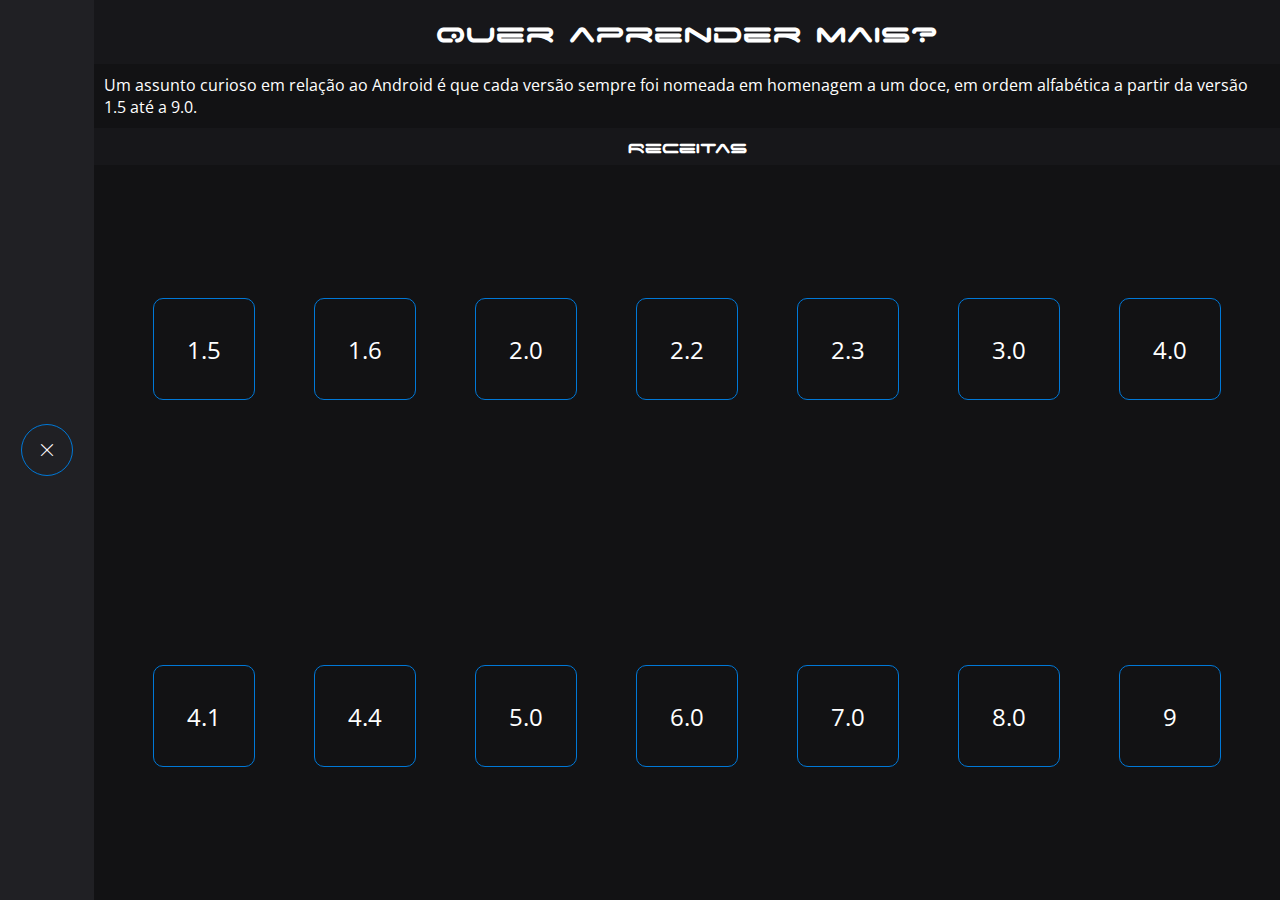
==== commit ba149d86: "Criação da página QuestionPlus com melhorias de design" ====
--- a/Index.html
+++ b/Index.html
@@ -35,12 +35,12 @@
                         História do Mascote do Android
                     </span>
                 </div>
-                <div class="Button Blocked">
-                    <div class="IconButton">
-                        
-                    </div>
-                    <span class="ButtonText">
-                    
+                <div class="Button BunActive">
+                    <div class="IconButton">
+                        <i class="bi bi-question-lg"></i>
+                    </div>
+                    <span class="ButtonText">
+                        Quer Aprender Mais?
                     </span>
                 </div>
                 <div class="Button Blocked">
@@ -103,6 +103,7 @@
             </div>
         </div>
         <!-- Botões Open -->
+        <!-- História_Android -->
         <div id="História_Android" class="Frame">
             <div class="ColumC CC1">
                 <article id="Artigo">
@@ -158,6 +159,44 @@
                 </div>
                 <div class="ImgDroids DroidJump">
                     <img src="Styles/Imagens/Reddroid.png" alt="Reddroid.IMG">
+                </div>
+            </div>
+        </div>
+        <div id="QuestionPlus" class="Frame">
+            <div class="CulunQuestion CQ1">
+                <div class="ButtonX">
+                    <i class="bi bi-x-lg"></i>
+                </div>
+            </div>
+            <div class="CulunQuestion CQ2">
+                <h1>
+                    Quer aprender mais?
+                </h1>
+                <p>
+                    Um assunto curioso em relação ao Android é que cada versão sempre foi nomeada em homenagem a um doce, em ordem alfabética a partir da versão 1.5 até a 9.0.
+                </p>
+                <h3>
+                    Receitas
+                </h3>
+                <div id="ReLinksFoods">
+                    <span>
+                        <div class="LiFood">1.5</div>
+                        <div class="LiFood">1.6</div>
+                        <div class="LiFood">2.0</div>
+                        <div class="LiFood">2.2</div>
+                        <div class="LiFood">2.3</div>
+                        <div class="LiFood">3.0</div>
+                        <div class="LiFood">4.0</div>
+                    </span>
+                    <span>
+                        <div class="LiFood">4.1</div>
+                        <div class="LiFood">4.4</div>
+                        <div class="LiFood">5.0</div>
+                        <div class="LiFood">6.0</div>
+                        <div class="LiFood">7.0</div>
+                        <div class="LiFood">8.0</div>
+                        <div class="LiFood">9</div>
+                    </span>
                 </div>
             </div>
         </div>
--- a/Styles/style.css
+++ b/Styles/style.css
@@ -163,7 +163,7 @@
     margin: 12px;
     cursor: pointer;
 }
-/* Pages dos Button */
+/* Pages dos Button História_Android */
 #História_Android{
     top: 0%;
     position: absolute;
@@ -285,4 +285,80 @@
     color: var(--BlueLZ);
     text-decoration: none;
     transition: .2s;
+}
+/* Pages dos Button História_Android */
+#QuestionPlus{
+    top: 0%;
+    position: absolute;
+    display: flex;
+    flex-direction: row;
+    width: 100%;
+    height: 100%;
+    background-color: var(--Dark10);
+}
+.CQ1{
+    width: 100px;
+    height: 100%;
+    background-color: var(--Dark30);
+    display: flex;
+    align-items: center;
+    justify-content: center;
+}
+.CQ2{
+    background-color: var(--Dark10);
+    flex: auto;
+    display: flex;
+    flex-direction: column;
+}
+.CQ2 > h1{
+    background-color: var(--Dark20);
+    width: 100%;
+    height: 2em;
+    font-family: "SpaceAge";
+    display: flex;
+    justify-content: center;
+    align-items: center;
+}
+.CQ2 > h3{
+    background-color: var(--Dark20);
+    width: 100%;
+    height: 2em;
+    font-family: "SpaceAge";
+    display: flex;
+    justify-content: center;
+    align-items: center;
+}
+.CQ2 > p{
+    margin: 10px;
+    font-family: "OpenSans";
+}
+#ReLinksFoods{
+    background-color: var(--Dark10);
+    flex: auto;
+    display: flex;
+    flex-direction: column;
+}
+#ReLinksFoods > span{
+    display: flex;
+    justify-content: space-evenly;
+    align-items: center;
+    width: 100%;
+    height: 100%;
+}
+.LiFood{
+    width: 100px;
+    height: 100px;
+    border: 1px solid var(--BlueLZ);
+    border-radius: 10px;
+    display: flex;
+    align-items: center;
+    justify-content: center;
+    font-size: 1.5em;
+    cursor: pointer;
+    transition: .3s;
+}
+.LiFood:hover{
+    border-radius: 50%;
+    border-color: var(--Dark60);
+    color: var(--BlueLZ);
 }